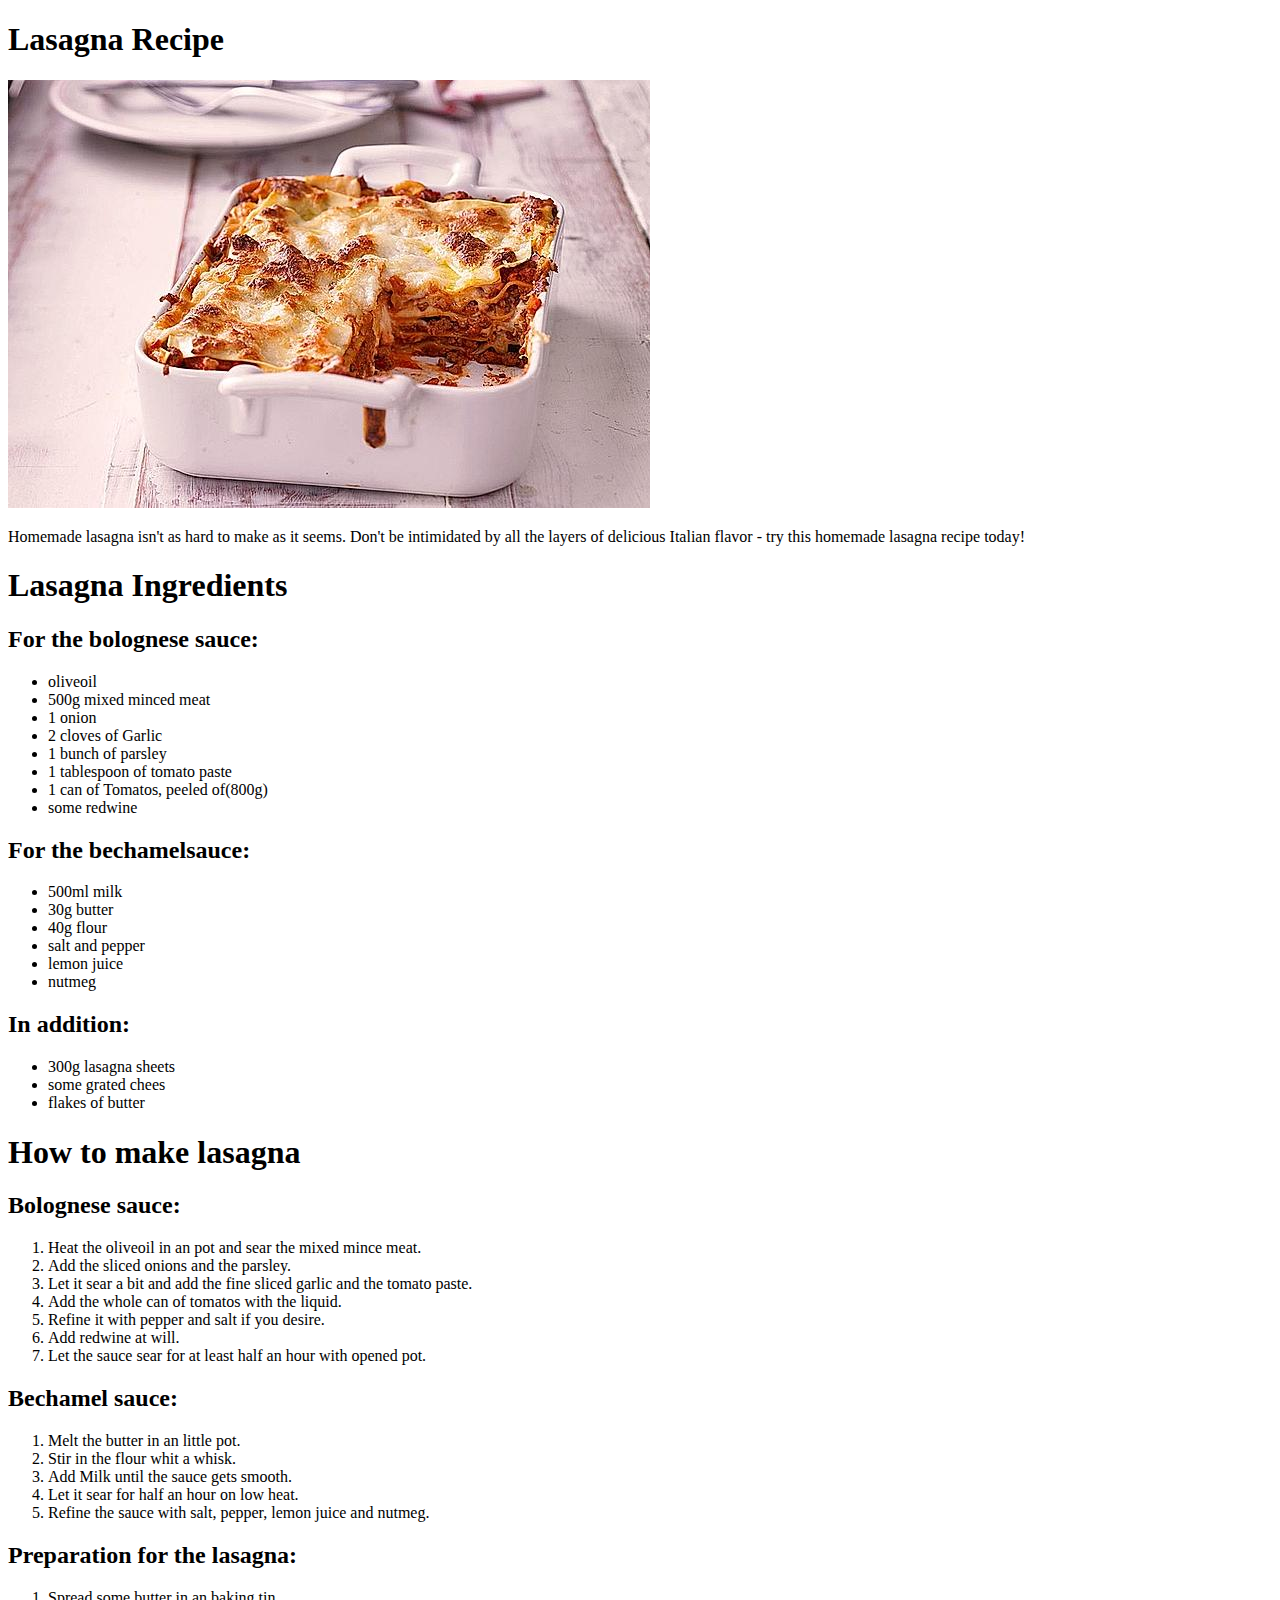
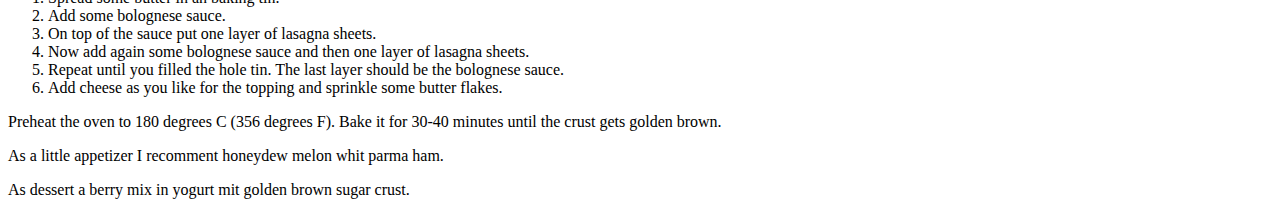
==== recipes/lasagna.html @ 5f262b9e "." ====
<!DOCTYPE html>

<html lang="eng">

    <meta charset="UTF-8">
    <title>Recipe for lasanga</title>

    <body>

        <h1>Lasagna Recipe</h1>
        
        <img src="../img/lasagne.jpg">

        <p>Homemade lasagna isn't as hard to make as it seems. Don't be intimidated by all the layers of delicious Italian flavor - try this homemade lasagna recipe today!</p>

        <h1>Lasagna Ingredients</h1>
        <h2>For the bolognese sauce:</h2>
        <ul>
            <li>oliveoil</li>
            <li>500g mixed minced meat</li>
            <li>1 onion</li>
            <li>2 cloves of Garlic</li>
            <li>1 bunch of parsley</li>
            <li>1 tablespoon of tomato paste</li>
            <li>1 can of Tomatos, peeled of(800g)</li>
            <li>some redwine</li>
        </ul>
        
        <h2>For the bechamelsauce:</h2>
        <ul>
            <li>500ml milk</li>
            <li>30g butter</li>
            <li>40g flour</li>
            <li>salt and pepper</li>
            <li>lemon juice</li>
            <li>nutmeg</li>
        </ul>
        
        <h2>In addition:</h2>
        <ul>
            <li>300g lasagna sheets</li>
            <li>some grated chees</li>
            <li>flakes of butter</li>
        </ul>

        <h1>How to make lasagna</h1>
        <h2>Bolognese sauce:</h2>
        <ol>
            <li>Heat the oliveoil in an pot and sear the mixed mince meat.</li>
            <li>Add the sliced onions and the parsley.</li>
            <li>Let it sear a bit and add the fine sliced garlic and the tomato paste.</li>
            <li>Add the whole can of tomatos with the liquid.</li>
            <li>Refine it with pepper and salt if you desire.</li>
            <li>Add redwine at will.</li>
            <li>Let the sauce sear for at least half an hour with opened pot.</li>
        </ol>

        <h2>Bechamel sauce:</h2>
        <ol>
            <li>Melt the butter in an little pot.</li>
            <li>Stir in the flour whit a whisk.</li>
            <li>Add Milk until the sauce gets smooth.</li>
            <li>Let it sear for half an hour on low heat.</li>
            <li>Refine the sauce with salt, pepper, lemon juice and nutmeg.</li>
        </ol>

        <h2>Preparation for the lasagna:</h2>
        <ol>
            <li>Spread some butter in an baking tin.</li>
            <li>Add some bolognese sauce.</li>
            <li>On top of the sauce put one layer of lasagna sheets.</li>
            <li>Now add again some bolognese sauce and then one layer of lasagna sheets.</li>
            <li>Repeat until you filled the hole tin. The last layer should be the bolognese sauce.</li>
            <li>Add cheese as you like for the topping and sprinkle some butter flakes.</li>
        </ol>
        
        <p>Preheat the oven to 180 degrees C (356 degrees F). Bake it for 30-40 minutes until the crust gets golden brown.</p>
        <p>As a little appetizer I recomment honeydew melon whit parma ham.</p>
        <p>As dessert a berry mix in yogurt mit golden brown sugar crust.</p>
    </body>

</html>
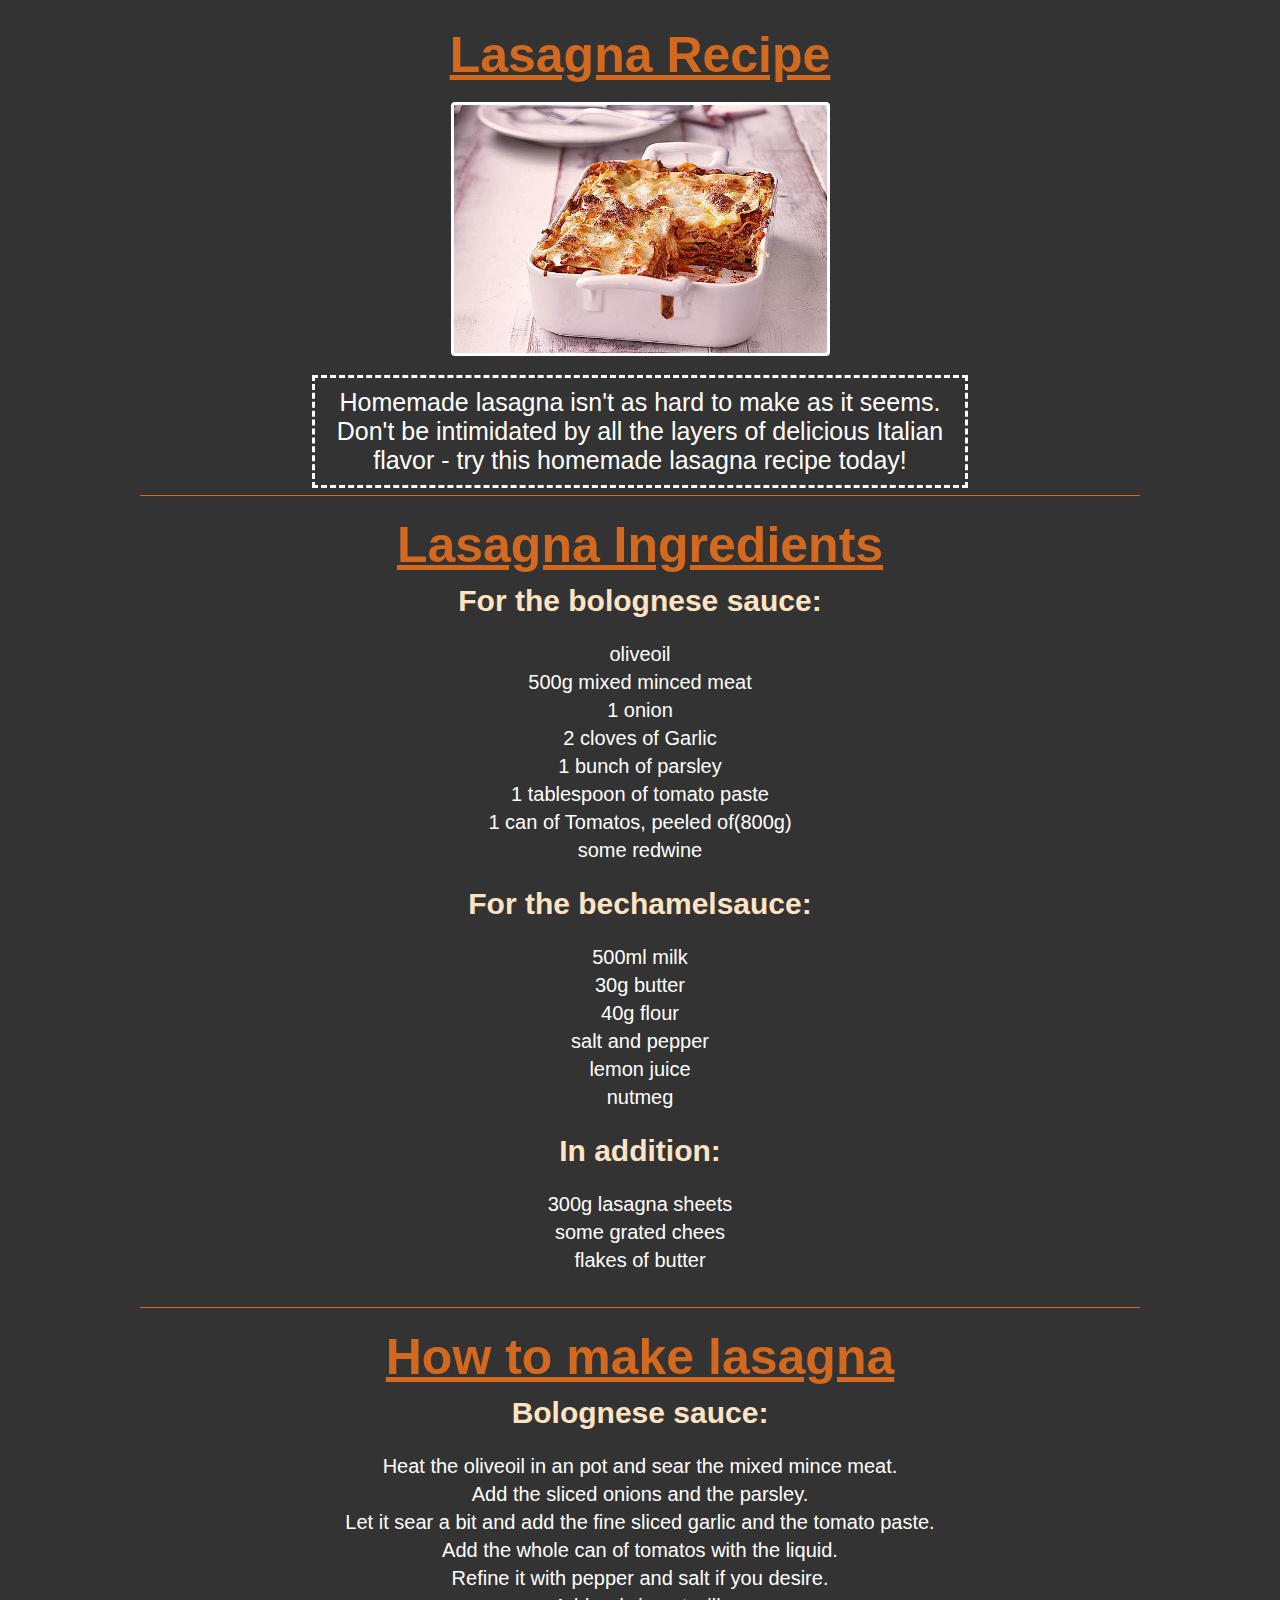
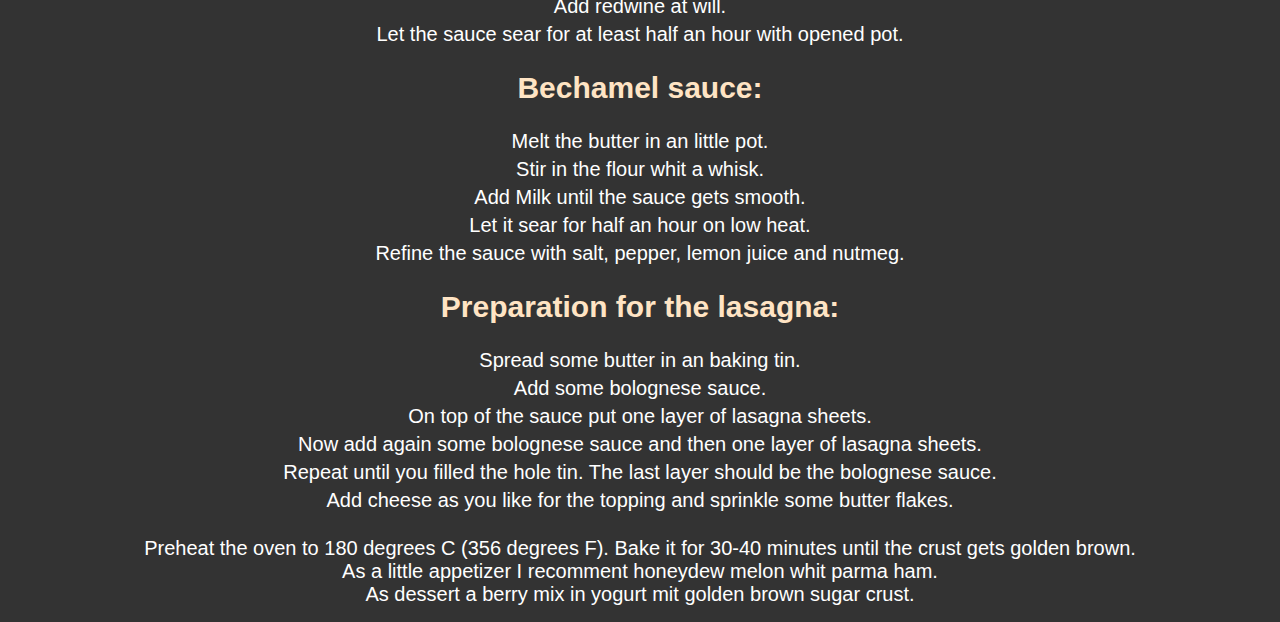
==== commit 3b6965db: "." ====
--- a/recipes/lasagna.html
+++ b/recipes/lasagna.html
@@ -2,81 +2,95 @@
 
 <html lang="eng">
 
-    <meta charset="UTF-8">
-    <title>Recipe for lasanga</title>
+    <head>
+        <meta charset="UTF-8">
+        <title>Recipe for lasanga</title>
+        <link rel="stylesheet" href="../styles.css">
+    </head>
+    
+    <body>
+        
+        <div class="card">
+        
+            <h1>Lasagna Recipe</h1>
+            
 
-    <body>
+            <img class="first-image" src="../img/lasagne.jpg" alt="A picture of a lasagne." class="center">
 
-        <h1>Lasagna Recipe</h1>
-        
-        <img src="../img/lasagne.jpg">
+            <div class="starter">Homemade lasagna isn't as hard to make as it seems. Don't be intimidated by all the layers of delicious Italian flavor - try this homemade lasagna recipe today!</div>
 
-        <p>Homemade lasagna isn't as hard to make as it seems. Don't be intimidated by all the layers of delicious Italian flavor - try this homemade lasagna recipe today!</p>
+            <hr>
 
-        <h1>Lasagna Ingredients</h1>
-        <h2>For the bolognese sauce:</h2>
-        <ul>
-            <li>oliveoil</li>
-            <li>500g mixed minced meat</li>
-            <li>1 onion</li>
-            <li>2 cloves of Garlic</li>
-            <li>1 bunch of parsley</li>
-            <li>1 tablespoon of tomato paste</li>
-            <li>1 can of Tomatos, peeled of(800g)</li>
-            <li>some redwine</li>
-        </ul>
-        
-        <h2>For the bechamelsauce:</h2>
-        <ul>
-            <li>500ml milk</li>
-            <li>30g butter</li>
-            <li>40g flour</li>
-            <li>salt and pepper</li>
-            <li>lemon juice</li>
-            <li>nutmeg</li>
-        </ul>
-        
-        <h2>In addition:</h2>
-        <ul>
-            <li>300g lasagna sheets</li>
-            <li>some grated chees</li>
-            <li>flakes of butter</li>
-        </ul>
+            <div class="section">
+                <h1>Lasagna Ingredients</h1>
+                <h2>For the bolognese sauce:</h2>
+                <ul>
+                    <li>oliveoil</li>
+                    <li>500g mixed minced meat</li>
+                    <li>1 onion</li>
+                    <li>2 cloves of Garlic</li>
+                    <li>1 bunch of parsley</li>
+                    <li>1 tablespoon of tomato paste</li>
+                    <li>1 can of Tomatos, peeled of(800g)</li>
+                    <li>some redwine</li>
+                </ul>
+                
+                <h2>For the bechamelsauce:</h2>
+                <ul>
+                    <li>500ml milk</li>
+                    <li>30g butter</li>
+                    <li>40g flour</li>
+                    <li>salt and pepper</li>
+                    <li>lemon juice</li>
+                    <li>nutmeg</li>
+                </ul>
+                
+                <h2>In addition:</h2>
+                <ul>
+                    <li>300g lasagna sheets</li>
+                    <li>some grated chees</li>
+                    <li>flakes of butter</li>
+                </ul>
+            </div>
+            
+            <hr>
 
-        <h1>How to make lasagna</h1>
-        <h2>Bolognese sauce:</h2>
-        <ol>
-            <li>Heat the oliveoil in an pot and sear the mixed mince meat.</li>
-            <li>Add the sliced onions and the parsley.</li>
-            <li>Let it sear a bit and add the fine sliced garlic and the tomato paste.</li>
-            <li>Add the whole can of tomatos with the liquid.</li>
-            <li>Refine it with pepper and salt if you desire.</li>
-            <li>Add redwine at will.</li>
-            <li>Let the sauce sear for at least half an hour with opened pot.</li>
-        </ol>
+            <h1>How to make lasagna</h1>
+            <h2>Bolognese sauce:</h2>
+            <ol>
+                <li>Heat the oliveoil in an pot and sear the mixed mince meat.</li>
+                <li>Add the sliced onions and the parsley.</li>
+                <li>Let it sear a bit and add the fine sliced garlic and the tomato paste.</li>
+                <li>Add the whole can of tomatos with the liquid.</li>
+                <li>Refine it with pepper and salt if you desire.</li>
+                <li>Add redwine at will.</li>
+                <li>Let the sauce sear for at least half an hour with opened pot.</li>
+            </ol>
 
-        <h2>Bechamel sauce:</h2>
-        <ol>
-            <li>Melt the butter in an little pot.</li>
-            <li>Stir in the flour whit a whisk.</li>
-            <li>Add Milk until the sauce gets smooth.</li>
-            <li>Let it sear for half an hour on low heat.</li>
-            <li>Refine the sauce with salt, pepper, lemon juice and nutmeg.</li>
-        </ol>
+            <h2>Bechamel sauce:</h2>
+            <ol>
+                <li>Melt the butter in an little pot.</li>
+                <li>Stir in the flour whit a whisk.</li>
+                <li>Add Milk until the sauce gets smooth.</li>
+                <li>Let it sear for half an hour on low heat.</li>
+                <li>Refine the sauce with salt, pepper, lemon juice and nutmeg.</li>
+            </ol>
 
-        <h2>Preparation for the lasagna:</h2>
-        <ol>
-            <li>Spread some butter in an baking tin.</li>
-            <li>Add some bolognese sauce.</li>
-            <li>On top of the sauce put one layer of lasagna sheets.</li>
-            <li>Now add again some bolognese sauce and then one layer of lasagna sheets.</li>
-            <li>Repeat until you filled the hole tin. The last layer should be the bolognese sauce.</li>
-            <li>Add cheese as you like for the topping and sprinkle some butter flakes.</li>
-        </ol>
-        
-        <p>Preheat the oven to 180 degrees C (356 degrees F). Bake it for 30-40 minutes until the crust gets golden brown.</p>
-        <p>As a little appetizer I recomment honeydew melon whit parma ham.</p>
-        <p>As dessert a berry mix in yogurt mit golden brown sugar crust.</p>
+            <h2>Preparation for the lasagna:</h2>
+            <ol>
+                <li>Spread some butter in an baking tin.</li>
+                <li>Add some bolognese sauce.</li>
+                <li>On top of the sauce put one layer of lasagna sheets.</li>
+                <li>Now add again some bolognese sauce and then one layer of lasagna sheets.</li>
+                <li>Repeat until you filled the hole tin. The last layer should be the bolognese sauce.</li>
+                <li>Add cheese as you like for the topping and sprinkle some butter flakes.</li>
+            </ol>
+            
+            <p>Preheat the oven to 180 degrees C (356 degrees F). Bake it for 30-40 minutes until the crust gets golden brown.</p>
+            <p>As a little appetizer I recomment honeydew melon whit parma ham.</p>
+            <p>As dessert a berry mix in yogurt mit golden brown sugar crust.</p>
+    </div>
+
     </body>
 
 </html>--- a/styles.css
+++ b/styles.css
@@ -0,0 +1,103 @@
+* {
+    box-sizing: border-box;
+    margin: auto;
+    font-family: 'Roboto','Open Sans', 'Helvetica Neue', sans-serif
+}
+
+body {
+    background-color: rgb(51, 51, 51);
+    color: white; 
+}
+
+.card {
+    margin: 16px auto;
+    width: 1000px;
+    text-align: center;
+}
+
+hr {
+    height: 1px;
+    margin-top: 10px;
+    margin-bottom: 10px;
+    background-color: chocolate;
+    border: none;
+}
+
+h1 {
+    text-decoration: underline;
+    border: 20px;
+    padding: 10px;
+    width:fit-content;
+    margin: auto;
+    font-size: 50px;
+    color: chocolate;
+    border: none;   
+}
+
+.first-image {
+    height: 250px;
+    margin-top: 10px;
+    outline: auto;
+    margin-bottom: 10px;   
+}
+
+.recipe {
+    border-radius: 20px;
+    outline: auto;
+    width: 350px;
+    padding: 10px;
+    margin: 10px auto;
+}
+
+.image-lasagna {
+    height: 60px;
+    outline: auto;
+    vertical-align: -20px;
+}
+
+a {
+    text-decoration-line: none;
+    font-size: 30px;
+    color: aliceblue;
+    display: inline-block;
+    margin-right: 10px;       
+}
+
+.image-pancake {
+    height: 60px;
+    outline: auto;
+    vertical-align: -20px;
+}
+
+.starter {
+    display: block;
+    margin: 10px auto;
+    width: 650px;
+    font-size: 25px;
+    outline: auto;
+    outline-style: dashed;
+    padding: 10px 20px;
+}
+
+li {
+    list-style: none;
+    margin: 5px;
+}
+
+ul ,ol {
+    padding: 20px;
+}
+
+.section {
+    box-sizing: border-box;
+    outline: 2px lawngreen;
+}
+
+h2 {
+    font-size: 30px;
+    color: bisque;
+}
+
+li, p {
+    font-size: 20px;
+}